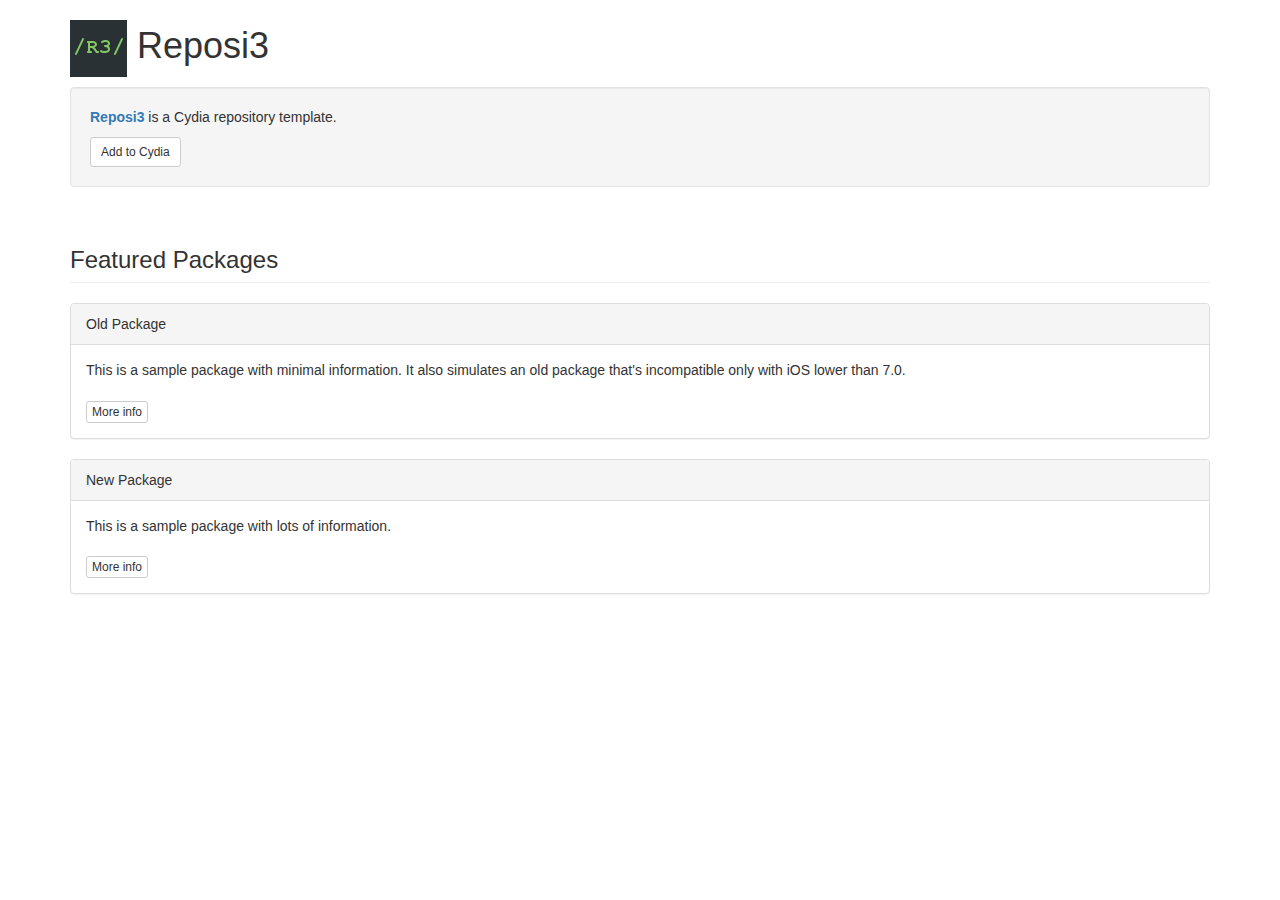
==== index.html @ af527065 "initial commit" ====
<!DOCTYPE html>
<html lang="en">
<head>
  <title>Reposi3</title>
  <meta charset="utf-8">
  <meta name="viewport" content="width=device-width, initial-scale=1">
  <link rel="stylesheet" href="https://maxcdn.bootstrapcdn.com/bootstrap/3.3.5/css/bootstrap.min.css">
  <script src="https://ajax.googleapis.com/ajax/libs/jquery/2.1.3/jquery.min.js"></script>
</head>
<body>

<div class="container">
	<h1><img src="CydiaIcon.png"> Reposi3</h1>
</div>

<div class="container">
	<div class="well">
		<p><span class="text-primary"><b>Reposi3</span></b> is a Cydia repository template.</p>
		<a class="btn btn-sm btn-default" href="cydia://url/https://cydia.saurik.com/api/share#?source=https://supermamon.github.io/Reposi3/">Add to Cydia</a>
	</div>
</div>

<div class="container">
  <h3 id="wells" class="page-header">Featured Packages</h3>
</div>

<div class="container">
	<div class="panel panel-default">
	  <div class="panel-heading">Old Package</div>
	  <div class="panel-body">
		This is a sample package with minimal information.
		It also simulates an old package that's incompatible only with iOS lower than 7.0.<br /><br />
		<a class="btn btn-xs btn-default" href="depictions/?p=com.supermamon.oldpackage">More info</a>
	  </div>
	</div>

	<div class="panel panel-default">
	  <div class="panel-heading">New Package</div>
	  <div class="panel-body">
		This is a sample package with lots of information.<br /><br />
		<a class="btn btn-xs btn-default" href="depictions/?p=com.supermamon.newpackage">More info</a>
	  </div>
	</div>
</div>

</body>
</html>
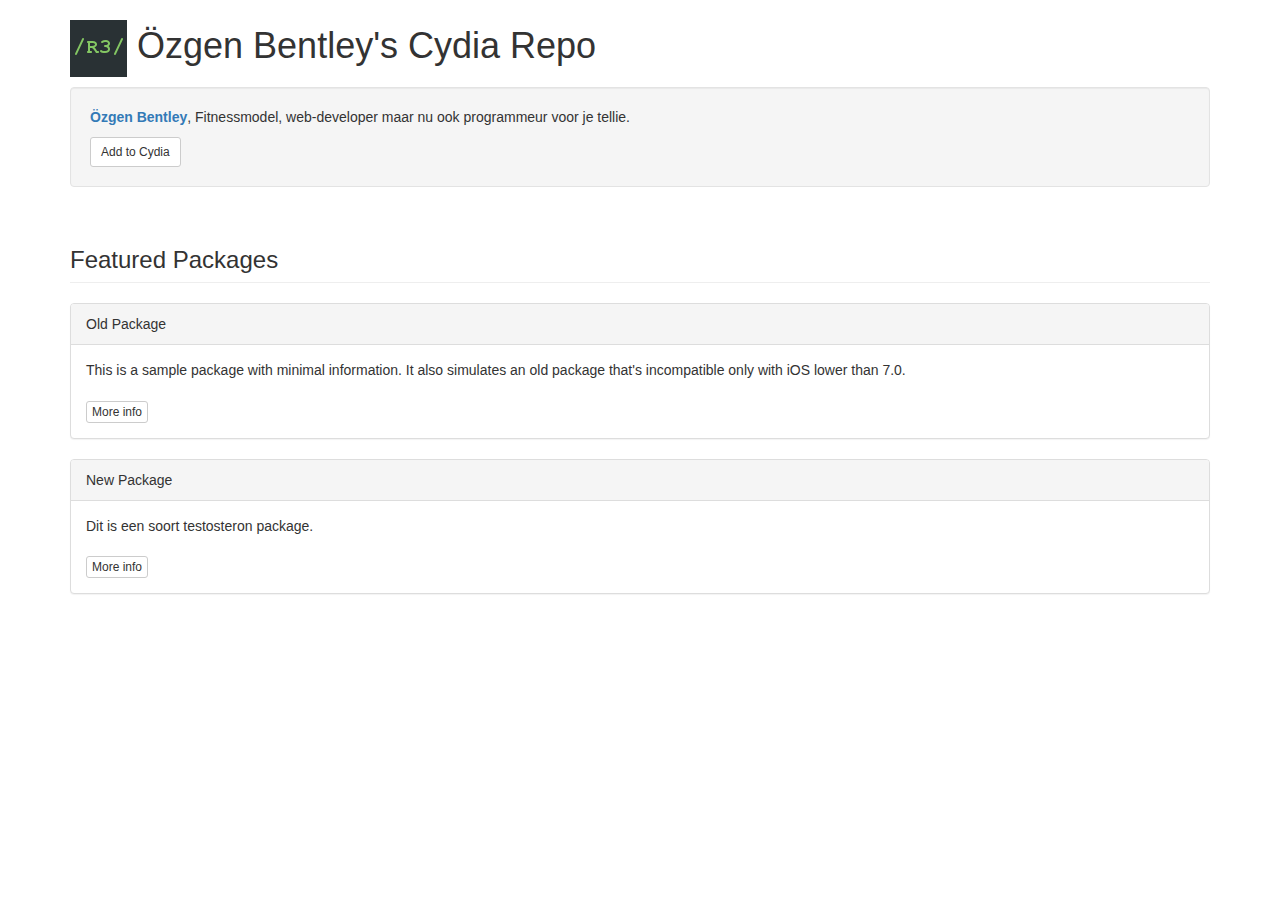
==== commit 62a1a4ed: "package papa" ====
--- a/index.html
+++ b/index.html
@@ -1,7 +1,7 @@
 <!DOCTYPE html>
 <html lang="en">
 <head>
-  <title>Reposi3</title>
+  <title>Ozgen Bentley a neef</title>
   <meta charset="utf-8">
   <meta name="viewport" content="width=device-width, initial-scale=1">
   <link rel="stylesheet" href="https://maxcdn.bootstrapcdn.com/bootstrap/3.3.5/css/bootstrap.min.css">
@@ -10,13 +10,13 @@
 <body>
 
 <div class="container">
-	<h1><img src="CydiaIcon.png"> Reposi3</h1>
+	<h1><img src="CydiaIcon.png"> Özgen Bentley's Cydia Repo</h1>
 </div>
 
 <div class="container">
 	<div class="well">
-		<p><span class="text-primary"><b>Reposi3</span></b> is a Cydia repository template.</p>
-		<a class="btn btn-sm btn-default" href="cydia://url/https://cydia.saurik.com/api/share#?source=https://supermamon.github.io/Reposi3/">Add to Cydia</a>
+		<p><span class="text-primary"><b>Özgen Bentley</span></b>, Fitnessmodel, web-developer maar nu ook programmeur voor je tellie.</p>
+		<a class="btn btn-sm btn-default" href="cydia://url/https://cydia.saurik.com/api/share#?source=https://ozgenb.github.io/repo/">Add to Cydia</a>
 	</div>
 </div>
 
@@ -37,7 +37,7 @@
 	<div class="panel panel-default">
 	  <div class="panel-heading">New Package</div>
 	  <div class="panel-body">
-		This is a sample package with lots of information.<br /><br />
+		Dit is een soort testosteron package.<br /><br />
 		<a class="btn btn-xs btn-default" href="depictions/?p=com.supermamon.newpackage">More info</a>
 	  </div>
 	</div>
